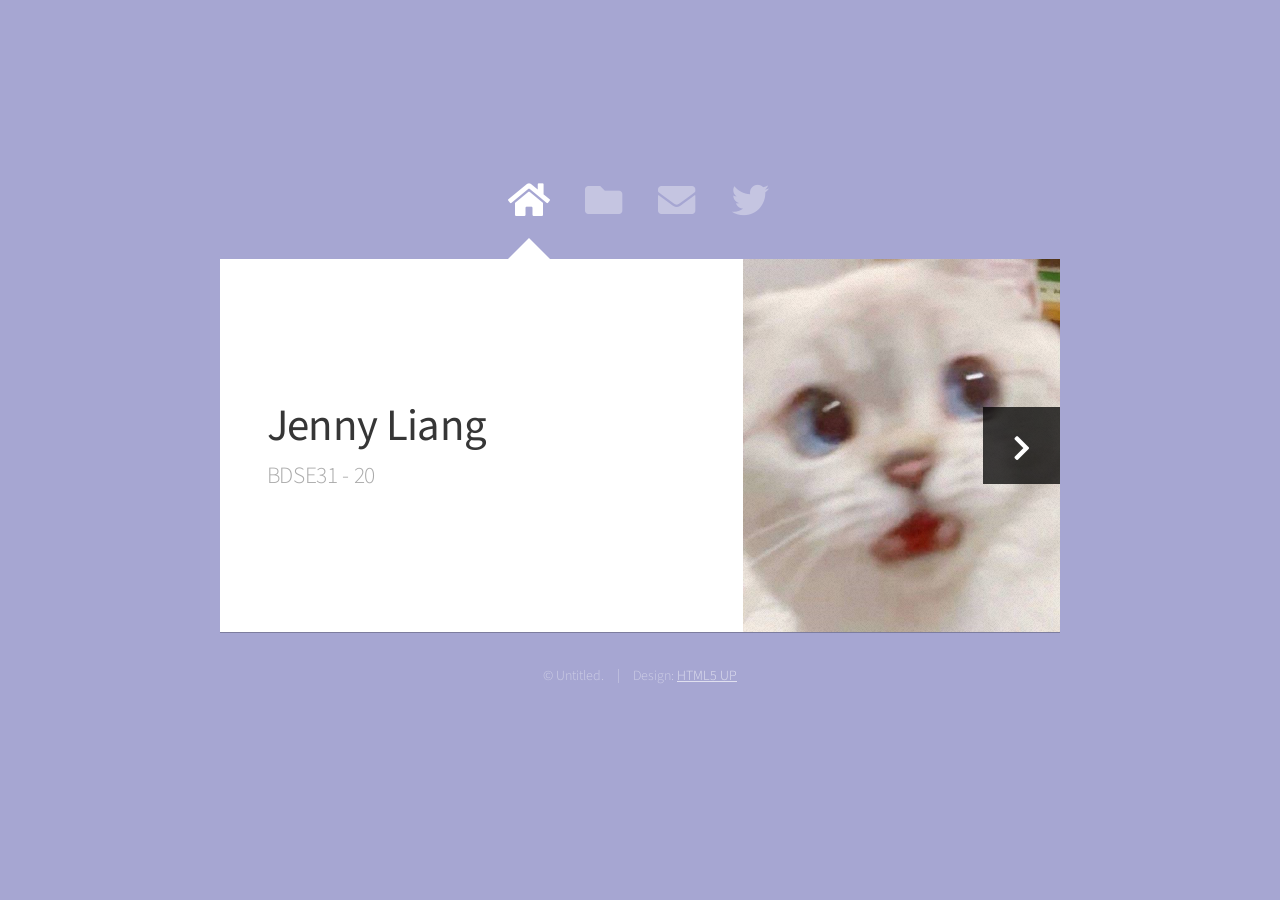
==== index.html @ 665b86b7 "First commit" ====
<!DOCTYPE HTML>
<html>
	<head>
		<title>Web Fundamentals Workshop</title>
		<meta charset="utf-8" />
		<meta name="viewport" content="width=device-width, initial-scale=1, user-scalable=no" />
		<link rel="stylesheet" href="assets/css/main.css" />
		<noscript><link rel="stylesheet" href="assets/css/noscript.css" /></noscript>
	</head>
	<body class="is-preload">

		<!-- Wrapper-->
			<div id="wrapper">

				<!-- Nav -->
					<nav id="nav">
						<a href="#" class="icon solid fa-home"><span>Home</span></a>
						<a href="#work" class="icon solid fa-folder"><span>Work</span></a>
						<a href="#contact" class="icon solid fa-envelope"><span>Contact</span></a>
						<a href="https://twitter.com/ajlkn" class="icon brands fa-twitter"><span>Twitter</span></a>
					</nav>

				<!-- Main -->
					<div id="main">

						<!-- Me -->
							<article id="home" class="panel intro">
								<header>
									<h1>Jenny Liang</h1>
									<p>BDSE31 - 20</p>
								</header>
								<a href="#work" class="jumplink pic">
									<span class="arrow icon solid fa-chevron-right"><span>See my work</span></span>
									<img src="images/memecat02.jpg" alt="" />
								</a>
							</article>

						<!-- Work -->
							<article id="work" class="panel">
								<header>
									<h2>資料視覺化作品集</h2>
								</header>
								<p>
									Powered By Plotly.js
								</p>
								<section>
									<div class="row">
										<div class="col-4 col-6-medium col-12-small">
											<a target="_blank" href="line-chart/index.html" class="image fit"><img src="images/202301車流量.png" alt=""></a>
										</div>
										<!-- <div class="col-4 col-6-medium col-12-small">
											<a href="#" class="image fit"><img src="images/pic02.jpg" alt=""></a>
										</div>
										<div class="col-4 col-6-medium col-12-small">
											<a href="#" class="image fit"><img src="images/pic03.jpg" alt=""></a>
										</div>
										<div class="col-4 col-6-medium col-12-small">
											<a href="#" class="image fit"><img src="images/pic04.jpg" alt=""></a>
										</div>
										<div class="col-4 col-6-medium col-12-small">
											<a href="#" class="image fit"><img src="images/pic05.jpg" alt=""></a>
										</div>
										<div class="col-4 col-6-medium col-12-small">
											<a href="#" class="image fit"><img src="images/pic06.jpg" alt=""></a>
										</div>
										<div class="col-4 col-6-medium col-12-small">
											<a href="#" class="image fit"><img src="images/pic07.jpg" alt=""></a>
										</div>
										<div class="col-4 col-6-medium col-12-small">
											<a href="#" class="image fit"><img src="images/pic08.jpg" alt=""></a>
										</div>
										<div class="col-4 col-6-medium col-12-small">
											<a href="#" class="image fit"><img src="images/pic09.jpg" alt=""></a>
										</div>
										<div class="col-4 col-6-medium col-12-small">
											<a href="#" class="image fit"><img src="images/pic10.jpg" alt=""></a>
										</div>
										<div class="col-4 col-6-medium col-12-small">
											<a href="#" class="image fit"><img src="images/pic11.jpg" alt=""></a>
										</div>
										<div class="col-4 col-6-medium col-12-small">
											<a href="#" class="image fit"><img src="images/pic12.jpg" alt=""></a>
										</div> -->
									</div>
								</section>
							</article>

						<!-- Contact -->
							<article id="contact" class="panel">
								<header>
									<h2>Contact Me</h2>
								</header>
								<form action="#" method="post">
									<div>
										<div class="row">
											<div class="col-6 col-12-medium">
												<input type="text" name="name" placeholder="Name" />
											</div>
											<div class="col-6 col-12-medium">
												<input type="text" name="email" placeholder="Email" />
											</div>
											<div class="col-12">
												<input type="text" name="subject" placeholder="Subject" />
											</div>
											<div class="col-12">
												<textarea name="message" placeholder="Message" rows="6"></textarea>
											</div>
											<div class="col-12">
												<input type="submit" value="Send Message" />
											</div>
										</div>
									</div>
								</form>
							</article>

					</div>

				<!-- Footer -->
					<div id="footer">
						<ul class="copyright">
							<li>&copy; Untitled.</li><li>Design: <a href="http://html5up.net">HTML5 UP</a></li>
						</ul>
					</div>

			</div>

		<!-- Scripts -->
			<script src="assets/js/jquery.min.js"></script>
			<script src="assets/js/browser.min.js"></script>
			<script src="assets/js/breakpoints.min.js"></script>
			<script src="assets/js/util.js"></script>
			<script src="assets/js/main.js"></script>

	</body>
</html>
---- assets/css/main.css ----
@import url("https://fonts.googleapis.com/css?family=Source+Sans+Pro:300,400,300italic,400italic");
@import url("fontawesome-all.min.css");

html,
body,
div,
span,
applet,
object,
iframe,
h1,
h2,
h3,
h4,
h5,
h6,
p,
blockquote,
pre,
a,
abbr,
acronym,
address,
big,
cite,
code,
del,
dfn,
em,
img,
ins,
kbd,
q,
s,
samp,
small,
strike,
strong,
sub,
sup,
tt,
var,
b,
u,
i,
center,
dl,
dt,
dd,
ol,
ul,
li,
fieldset,
form,
label,
legend,
table,
caption,
tbody,
tfoot,
thead,
tr,
th,
td,
article,
aside,
canvas,
details,
embed,
figure,
figcaption,
footer,
header,
hgroup,
menu,
nav,
output,
ruby,
section,
summary,
time,
mark,
audio,
video {
	margin: 0;
	padding: 0;
	border: 0;
	font-size: 100%;
	font: inherit;
	vertical-align: baseline;
}

article,
aside,
details,
figcaption,
figure,
footer,
header,
hgroup,
menu,
nav,
section {
	display: block;
}

body {
	line-height: 1;
}

ol,
ul {
	list-style: none;
}

blockquote,
q {
	quotes: none;
}

blockquote:before,
blockquote:after,
q:before,
q:after {
	content: '';
	content: none;
}

table {
	border-collapse: collapse;
	border-spacing: 0;
}

body {
	-webkit-text-size-adjust: none;
}

mark {
	background-color: transparent;
	color: inherit;
}

input::-moz-focus-inner {
	border: 0;
	padding: 0;
}

input,
select,
textarea {
	-moz-appearance: none;
	-webkit-appearance: none;
	-ms-appearance: none;
	appearance: none;
}

/* Row */

.row {
	display: flex;
	flex-wrap: wrap;
	box-sizing: border-box;
	align-items: stretch;
}

.row>* {
	box-sizing: border-box;
}

.row.gtr-uniform>*> :last-child {
	margin-bottom: 0;
}

.row.aln-left {
	justify-content: flex-start;
}

.row.aln-center {
	justify-content: center;
}

.row.aln-right {
	justify-content: flex-end;
}

.row.aln-top {
	align-items: flex-start;
}

.row.aln-middle {
	align-items: center;
}

.row.aln-bottom {
	align-items: flex-end;
}

.row>.imp {
	order: -1;
}

.row>.col-1 {
	width: 8.33333%;
}

.row>.off-1 {
	margin-left: 8.33333%;
}

.row>.col-2 {
	width: 16.66667%;
}

.row>.off-2 {
	margin-left: 16.66667%;
}

.row>.col-3 {
	width: 25%;
}

.row>.off-3 {
	margin-left: 25%;
}

.row>.col-4 {
	width: 33.33333%;
}

.row>.off-4 {
	margin-left: 33.33333%;
}

.row>.col-5 {
	width: 41.66667%;
}

.row>.off-5 {
	margin-left: 41.66667%;
}

.row>.col-6 {
	width: 50%;
}

.row>.off-6 {
	margin-left: 50%;
}

.row>.col-7 {
	width: 58.33333%;
}

.row>.off-7 {
	margin-left: 58.33333%;
}

.row>.col-8 {
	width: 66.66667%;
}

.row>.off-8 {
	margin-left: 66.66667%;
}

.row>.col-9 {
	width: 75%;
}

.row>.off-9 {
	margin-left: 75%;
}

.row>.col-10 {
	width: 83.33333%;
}

.row>.off-10 {
	margin-left: 83.33333%;
}

.row>.col-11 {
	width: 91.66667%;
}

.row>.off-11 {
	margin-left: 91.66667%;
}

.row>.col-12 {
	width: 100%;
}

.row>.off-12 {
	margin-left: 100%;
}

.row.gtr-0 {
	margin-top: 0em;
	margin-left: 0em;
}

.row.gtr-0>* {
	padding: 0em 0 0 0em;
}

.row.gtr-0.gtr-uniform {
	margin-top: 0em;
}

.row.gtr-0.gtr-uniform>* {
	padding-top: 0em;
}

.row.gtr-25 {
	margin-top: -0.3125em;
	margin-left: -0.3125em;
}

.row.gtr-25>* {
	padding: 0.3125em 0 0 0.3125em;
}

.row.gtr-25.gtr-uniform {
	margin-top: -0.3125em;
}

.row.gtr-25.gtr-uniform>* {
	padding-top: 0.3125em;
}

.row.gtr-50 {
	margin-top: -0.625em;
	margin-left: -0.625em;
}

.row.gtr-50>* {
	padding: 0.625em 0 0 0.625em;
}

.row.gtr-50.gtr-uniform {
	margin-top: -0.625em;
}

.row.gtr-50.gtr-uniform>* {
	padding-top: 0.625em;
}

.row {
	margin-top: -1.25em;
	margin-left: -1.25em;
}

.row>* {
	padding: 1.25em 0 0 1.25em;
}

.row.gtr-uniform {
	margin-top: -1.25em;
}

.row.gtr-uniform>* {
	padding-top: 1.25em;
}

.row.gtr-150 {
	margin-top: -1.875em;
	margin-left: -1.875em;
}

.row.gtr-150>* {
	padding: 1.875em 0 0 1.875em;
}

.row.gtr-150.gtr-uniform {
	margin-top: -1.875em;
}

.row.gtr-150.gtr-uniform>* {
	padding-top: 1.875em;
}

.row.gtr-200 {
	margin-top: -2.5em;
	margin-left: -2.5em;
}

.row.gtr-200>* {
	padding: 2.5em 0 0 2.5em;
}

.row.gtr-200.gtr-uniform {
	margin-top: -2.5em;
}

.row.gtr-200.gtr-uniform>* {
	padding-top: 2.5em;
}

@media screen and (max-width: 1680px) {

	.row {
		display: flex;
		flex-wrap: wrap;
		box-sizing: border-box;
		align-items: stretch;
	}

	.row>* {
		box-sizing: border-box;
	}

	.row.gtr-uniform>*> :last-child {
		margin-bottom: 0;
	}

	.row.aln-left {
		justify-content: flex-start;
	}

	.row.aln-center {
		justify-content: center;
	}

	.row.aln-right {
		justify-content: flex-end;
	}

	.row.aln-top {
		align-items: flex-start;
	}

	.row.aln-middle {
		align-items: center;
	}

	.row.aln-bottom {
		align-items: flex-end;
	}

	.row>.imp-xlarge {
		order: -1;
	}

	.row>.col-1-xlarge {
		width: 8.33333%;
	}

	.row>.off-1-xlarge {
		margin-left: 8.33333%;
	}

	.row>.col-2-xlarge {
		width: 16.66667%;
	}

	.row>.off-2-xlarge {
		margin-left: 16.66667%;
	}

	.row>.col-3-xlarge {
		width: 25%;
	}

	.row>.off-3-xlarge {
		margin-left: 25%;
	}

	.row>.col-4-xlarge {
		width: 33.33333%;
	}

	.row>.off-4-xlarge {
		margin-left: 33.33333%;
	}

	.row>.col-5-xlarge {
		width: 41.66667%;
	}

	.row>.off-5-xlarge {
		margin-left: 41.66667%;
	}

	.row>.col-6-xlarge {
		width: 50%;
	}

	.row>.off-6-xlarge {
		margin-left: 50%;
	}

	.row>.col-7-xlarge {
		width: 58.33333%;
	}

	.row>.off-7-xlarge {
		margin-left: 58.33333%;
	}

	.row>.col-8-xlarge {
		width: 66.66667%;
	}

	.row>.off-8-xlarge {
		margin-left: 66.66667%;
	}

	.row>.col-9-xlarge {
		width: 75%;
	}

	.row>.off-9-xlarge {
		margin-left: 75%;
	}

	.row>.col-10-xlarge {
		width: 83.33333%;
	}

	.row>.off-10-xlarge {
		margin-left: 83.33333%;
	}

	.row>.col-11-xlarge {
		width: 91.66667%;
	}

	.row>.off-11-xlarge {
		margin-left: 91.66667%;
	}

	.row>.col-12-xlarge {
		width: 100%;
	}

	.row>.off-12-xlarge {
		margin-left: 100%;
	}

	.row.gtr-0 {
		margin-top: 0em;
		margin-left: 0em;
	}

	.row.gtr-0>* {
		padding: 0em 0 0 0em;
	}

	.row.gtr-0.gtr-uniform {
		margin-top: 0em;
	}

	.row.gtr-0.gtr-uniform>* {
		padding-top: 0em;
	}

	.row.gtr-25 {
		margin-top: -0.3125em;
		margin-left: -0.3125em;
	}

	.row.gtr-25>* {
		padding: 0.3125em 0 0 0.3125em;
	}

	.row.gtr-25.gtr-uniform {
		margin-top: -0.3125em;
	}

	.row.gtr-25.gtr-uniform>* {
		padding-top: 0.3125em;
	}

	.row.gtr-50 {
		margin-top: -0.625em;
		margin-left: -0.625em;
	}

	.row.gtr-50>* {
		padding: 0.625em 0 0 0.625em;
	}

	.row.gtr-50.gtr-uniform {
		margin-top: -0.625em;
	}

	.row.gtr-50.gtr-uniform>* {
		padding-top: 0.625em;
	}

	.row {
		margin-top: -1.25em;
		margin-left: -1.25em;
	}

	.row>* {
		padding: 1.25em 0 0 1.25em;
	}

	.row.gtr-uniform {
		margin-top: -1.25em;
	}

	.row.gtr-uniform>* {
		padding-top: 1.25em;
	}

	.row.gtr-150 {
		margin-top: -1.875em;
		margin-left: -1.875em;
	}

	.row.gtr-150>* {
		padding: 1.875em 0 0 1.875em;
	}

	.row.gtr-150.gtr-uniform {
		margin-top: -1.875em;
	}

	.row.gtr-150.gtr-uniform>* {
		padding-top: 1.875em;
	}

	.row.gtr-200 {
		margin-top: -2.5em;
		margin-left: -2.5em;
	}

	.row.gtr-200>* {
		padding: 2.5em 0 0 2.5em;
	}

	.row.gtr-200.gtr-uniform {
		margin-top: -2.5em;
	}

	.row.gtr-200.gtr-uniform>* {
		padding-top: 2.5em;
	}

}

@media screen and (max-width: 1280px) {

	.row {
		display: flex;
		flex-wrap: wrap;
		box-sizing: border-box;
		align-items: stretch;
	}

	.row>* {
		box-sizing: border-box;
	}

	.row.gtr-uniform>*> :last-child {
		margin-bottom: 0;
	}

	.row.aln-left {
		justify-content: flex-start;
	}

	.row.aln-center {
		justify-content: center;
	}

	.row.aln-right {
		justify-content: flex-end;
	}

	.row.aln-top {
		align-items: flex-start;
	}

	.row.aln-middle {
		align-items: center;
	}

	.row.aln-bottom {
		align-items: flex-end;
	}

	.row>.imp-large {
		order: -1;
	}

	.row>.col-1-large {
		width: 8.33333%;
	}

	.row>.off-1-large {
		margin-left: 8.33333%;
	}

	.row>.col-2-large {
		width: 16.66667%;
	}

	.row>.off-2-large {
		margin-left: 16.66667%;
	}

	.row>.col-3-large {
		width: 25%;
	}

	.row>.off-3-large {
		margin-left: 25%;
	}

	.row>.col-4-large {
		width: 33.33333%;
	}

	.row>.off-4-large {
		margin-left: 33.33333%;
	}

	.row>.col-5-large {
		width: 41.66667%;
	}

	.row>.off-5-large {
		margin-left: 41.66667%;
	}

	.row>.col-6-large {
		width: 50%;
	}

	.row>.off-6-large {
		margin-left: 50%;
	}

	.row>.col-7-large {
		width: 58.33333%;
	}

	.row>.off-7-large {
		margin-left: 58.33333%;
	}

	.row>.col-8-large {
		width: 66.66667%;
	}

	.row>.off-8-large {
		margin-left: 66.66667%;
	}

	.row>.col-9-large {
		width: 75%;
	}

	.row>.off-9-large {
		margin-left: 75%;
	}

	.row>.col-10-large {
		width: 83.33333%;
	}

	.row>.off-10-large {
		margin-left: 83.33333%;
	}

	.row>.col-11-large {
		width: 91.66667%;
	}

	.row>.off-11-large {
		margin-left: 91.66667%;
	}

	.row>.col-12-large {
		width: 100%;
	}

	.row>.off-12-large {
		margin-left: 100%;
	}

	.row.gtr-0 {
		margin-top: 0em;
		margin-left: 0em;
	}

	.row.gtr-0>* {
		padding: 0em 0 0 0em;
	}

	.row.gtr-0.gtr-uniform {
		margin-top: 0em;
	}

	.row.gtr-0.gtr-uniform>* {
		padding-top: 0em;
	}

	.row.gtr-25 {
		margin-top: -0.3125em;
		margin-left: -0.3125em;
	}

	.row.gtr-25>* {
		padding: 0.3125em 0 0 0.3125em;
	}

	.row.gtr-25.gtr-uniform {
		margin-top: -0.3125em;
	}

	.row.gtr-25.gtr-uniform>* {
		padding-top: 0.3125em;
	}

	.row.gtr-50 {
		margin-top: -0.625em;
		margin-left: -0.625em;
	}

	.row.gtr-50>* {
		padding: 0.625em 0 0 0.625em;
	}

	.row.gtr-50.gtr-uniform {
		margin-top: -0.625em;
	}

	.row.gtr-50.gtr-uniform>* {
		padding-top: 0.625em;
	}

	.row {
		margin-top: -1.25em;
		margin-left: -1.25em;
	}

	.row>* {
		padding: 1.25em 0 0 1.25em;
	}

	.row.gtr-uniform {
		margin-top: -1.25em;
	}

	.row.gtr-uniform>* {
		padding-top: 1.25em;
	}

	.row.gtr-150 {
		margin-top: -1.875em;
		margin-left: -1.875em;
	}

	.row.gtr-150>* {
		padding: 1.875em 0 0 1.875em;
	}

	.row.gtr-150.gtr-uniform {
		margin-top: -1.875em;
	}

	.row.gtr-150.gtr-uniform>* {
		padding-top: 1.875em;
	}

	.row.gtr-200 {
		margin-top: -2.5em;
		margin-left: -2.5em;
	}

	.row.gtr-200>* {
		padding: 2.5em 0 0 2.5em;
	}

	.row.gtr-200.gtr-uniform {
		margin-top: -2.5em;
	}

	.row.gtr-200.gtr-uniform>* {
		padding-top: 2.5em;
	}

}

@media screen and (max-width: 980px) {

	.row {
		display: flex;
		flex-wrap: wrap;
		box-sizing: border-box;
		align-items: stretch;
	}

	.row>* {
		box-sizing: border-box;
	}

	.row.gtr-uniform>*> :last-child {
		margin-bottom: 0;
	}

	.row.aln-left {
		justify-content: flex-start;
	}

	.row.aln-center {
		justify-content: center;
	}

	.row.aln-right {
		justify-content: flex-end;
	}

	.row.aln-top {
		align-items: flex-start;
	}

	.row.aln-middle {
		align-items: center;
	}

	.row.aln-bottom {
		align-items: flex-end;
	}

	.row>.imp-medium {
		order: -1;
	}

	.row>.col-1-medium {
		width: 8.33333%;
	}

	.row>.off-1-medium {
		margin-left: 8.33333%;
	}

	.row>.col-2-medium {
		width: 16.66667%;
	}

	.row>.off-2-medium {
		margin-left: 16.66667%;
	}

	.row>.col-3-medium {
		width: 25%;
	}

	.row>.off-3-medium {
		margin-left: 25%;
	}

	.row>.col-4-medium {
		width: 33.33333%;
	}

	.row>.off-4-medium {
		margin-left: 33.33333%;
	}

	.row>.col-5-medium {
		width: 41.66667%;
	}

	.row>.off-5-medium {
		margin-left: 41.66667%;
	}

	.row>.col-6-medium {
		width: 50%;
	}

	.row>.off-6-medium {
		margin-left: 50%;
	}

	.row>.col-7-medium {
		width: 58.33333%;
	}

	.row>.off-7-medium {
		margin-left: 58.33333%;
	}

	.row>.col-8-medium {
		width: 66.66667%;
	}

	.row>.off-8-medium {
		margin-left: 66.66667%;
	}

	.row>.col-9-medium {
		width: 75%;
	}

	.row>.off-9-medium {
		margin-left: 75%;
	}

	.row>.col-10-medium {
		width: 83.33333%;
	}

	.row>.off-10-medium {
		margin-left: 83.33333%;
	}

	.row>.col-11-medium {
		width: 91.66667%;
	}

	.row>.off-11-medium {
		margin-left: 91.66667%;
	}

	.row>.col-12-medium {
		width: 100%;
	}

	.row>.off-12-medium {
		margin-left: 100%;
	}

	.row.gtr-0 {
		margin-top: 0em;
		margin-left: 0em;
	}

	.row.gtr-0>* {
		padding: 0em 0 0 0em;
	}

	.row.gtr-0.gtr-uniform {
		margin-top: 0em;
	}

	.row.gtr-0.gtr-uniform>* {
		padding-top: 0em;
	}

	.row.gtr-25 {
		margin-top: -0.3125em;
		margin-left: -0.3125em;
	}

	.row.gtr-25>* {
		padding: 0.3125em 0 0 0.3125em;
	}

	.row.gtr-25.gtr-uniform {
		margin-top: -0.3125em;
	}

	.row.gtr-25.gtr-uniform>* {
		padding-top: 0.3125em;
	}

	.row.gtr-50 {
		margin-top: -0.625em;
		margin-left: -0.625em;
	}

	.row.gtr-50>* {
		padding: 0.625em 0 0 0.625em;
	}

	.row.gtr-50.gtr-uniform {
		margin-top: -0.625em;
	}

	.row.gtr-50.gtr-uniform>* {
		padding-top: 0.625em;
	}

	.row {
		margin-top: -1.25em;
		margin-left: -1.25em;
	}

	.row>* {
		padding: 1.25em 0 0 1.25em;
	}

	.row.gtr-uniform {
		margin-top: -1.25em;
	}

	.row.gtr-uniform>* {
		padding-top: 1.25em;
	}

	.row.gtr-150 {
		margin-top: -1.875em;
		margin-left: -1.875em;
	}

	.row.gtr-150>* {
		padding: 1.875em 0 0 1.875em;
	}

	.row.gtr-150.gtr-uniform {
		margin-top: -1.875em;
	}

	.row.gtr-150.gtr-uniform>* {
		padding-top: 1.875em;
	}

	.row.gtr-200 {
		margin-top: -2.5em;
		margin-left: -2.5em;
	}

	.row.gtr-200>* {
		padding: 2.5em 0 0 2.5em;
	}

	.row.gtr-200.gtr-uniform {
		margin-top: -2.5em;
	}

	.row.gtr-200.gtr-uniform>* {
		padding-top: 2.5em;
	}

}

@media screen and (max-width: 736px) {

	.row {
		display: flex;
		flex-wrap: wrap;
		box-sizing: border-box;
		align-items: stretch;
	}

	.row>* {
		box-sizing: border-box;
	}

	.row.gtr-uniform>*> :last-child {
		margin-bottom: 0;
	}

	.row.aln-left {
		justify-content: flex-start;
	}

	.row.aln-center {
		justify-content: center;
	}

	.row.aln-right {
		justify-content: flex-end;
	}

	.row.aln-top {
		align-items: flex-start;
	}

	.row.aln-middle {
		align-items: center;
	}

	.row.aln-bottom {
		align-items: flex-end;
	}

	.row>.imp-small {
		order: -1;
	}

	.row>.col-1-small {
		width: 8.33333%;
	}

	.row>.off-1-small {
		margin-left: 8.33333%;
	}

	.row>.col-2-small {
		width: 16.66667%;
	}

	.row>.off-2-small {
		margin-left: 16.66667%;
	}

	.row>.col-3-small {
		width: 25%;
	}

	.row>.off-3-small {
		margin-left: 25%;
	}

	.row>.col-4-small {
		width: 33.33333%;
	}

	.row>.off-4-small {
		margin-left: 33.33333%;
	}

	.row>.col-5-small {
		width: 41.66667%;
	}

	.row>.off-5-small {
		margin-left: 41.66667%;
	}

	.row>.col-6-small {
		width: 50%;
	}

	.row>.off-6-small {
		margin-left: 50%;
	}

	.row>.col-7-small {
		width: 58.33333%;
	}

	.row>.off-7-small {
		margin-left: 58.33333%;
	}

	.row>.col-8-small {
		width: 66.66667%;
	}

	.row>.off-8-small {
		margin-left: 66.66667%;
	}

	.row>.col-9-small {
		width: 75%;
	}

	.row>.off-9-small {
		margin-left: 75%;
	}

	.row>.col-10-small {
		width: 83.33333%;
	}

	.row>.off-10-small {
		margin-left: 83.33333%;
	}

	.row>.col-11-small {
		width: 91.66667%;
	}

	.row>.off-11-small {
		margin-left: 91.66667%;
	}

	.row>.col-12-small {
		width: 100%;
	}

	.row>.off-12-small {
		margin-left: 100%;
	}

	.row.gtr-0 {
		margin-top: 0em;
		margin-left: 0em;
	}

	.row.gtr-0>* {
		padding: 0em 0 0 0em;
	}

	.row.gtr-0.gtr-uniform {
		margin-top: 0em;
	}

	.row.gtr-0.gtr-uniform>* {
		padding-top: 0em;
	}

	.row.gtr-25 {
		margin-top: -0.3125em;
		margin-left: -0.3125em;
	}

	.row.gtr-25>* {
		padding: 0.3125em 0 0 0.3125em;
	}

	.row.gtr-25.gtr-uniform {
		margin-top: -0.3125em;
	}

	.row.gtr-25.gtr-uniform>* {
		padding-top: 0.3125em;
	}

	.row.gtr-50 {
		margin-top: -0.625em;
		margin-left: -0.625em;
	}

	.row.gtr-50>* {
		padding: 0.625em 0 0 0.625em;
	}

	.row.gtr-50.gtr-uniform {
		margin-top: -0.625em;
	}

	.row.gtr-50.gtr-uniform>* {
		padding-top: 0.625em;
	}

	.row {
		margin-top: -1.25em;
		margin-left: -1.25em;
	}

	.row>* {
		padding: 1.25em 0 0 1.25em;
	}

	.row.gtr-uniform {
		margin-top: -1.25em;
	}

	.row.gtr-uniform>* {
		padding-top: 1.25em;
	}

	.row.gtr-150 {
		margin-top: -1.875em;
		margin-left: -1.875em;
	}

	.row.gtr-150>* {
		padding: 1.875em 0 0 1.875em;
	}

	.row.gtr-150.gtr-uniform {
		margin-top: -1.875em;
	}

	.row.gtr-150.gtr-uniform>* {
		padding-top: 1.875em;
	}

	.row.gtr-200 {
		margin-top: -2.5em;
		margin-left: -2.5em;
	}

	.row.gtr-200>* {
		padding: 2.5em 0 0 2.5em;
	}

	.row.gtr-200.gtr-uniform {
		margin-top: -2.5em;
	}

	.row.gtr-200.gtr-uniform>* {
		padding-top: 2.5em;
	}

}

/* Basic */

html {
	box-sizing: border-box;
}

*,
*:before,
*:after {
	box-sizing: inherit;
}

body {
	/* background-image: url("images/overlay.png"), url("images/bg.jpg"); */
	background-color: #A6A6D2;
	background-repeat: repeat, no-repeat;
	background-size: auto, 100% 100%;
	background-attachment: fixed;
	overflow-y: scroll;
}

body.is-preload *,
body.is-preload *:before,
body.is-preload *:after {
	-moz-animation: none !important;
	-webkit-animation: none !important;
	-ms-animation: none !important;
	animation: none !important;
	-moz-transition: none !important;
	-webkit-transition: none !important;
	-ms-transition: none !important;
	transition: none !important;
}

body,
input,
textarea,
select {
	font-family: 'Source Sans Pro', sans-serif;
	font-weight: 300;
	color: #777777;
	font-size: 20pt;
	line-height: 1.75em;
}

@media screen and (max-width: 1680px) {

	body,
	input,
	textarea,
	select {
		font-size: 15pt;
	}

}

@media screen and (max-width: 1280px) {

	body,
	input,
	textarea,
	select {
		font-size: 14pt;
	}

}

@media screen and (max-width: 736px) {

	body,
	input,
	textarea,
	select {
		font-size: 12pt;
	}

}

@media screen and (max-width: 360px) {

	body,
	input,
	textarea,
	select {
		font-size: 11pt;
	}

}

strong,
b,
h1,
h2,
h3,
h4,
h5,
h6 {
	font-weight: 400;
	color: #363636;
}

h1 {
	font-size: 2.4em;
	letter-spacing: -0.015em;
}

h2 {
	font-size: 1.8em;
	letter-spacing: -0.015em;
}

h3,
h4,
h5,
h6 {
	font-size: 1.25em;
	letter-spacing: -0.015em;
}

@media screen and (max-width: 736px) {

	h1 {
		font-size: 1.75em;
	}

	h2 {
		font-size: 1.375em;
	}

	h3,
	h4,
	h5,
	h6 {
		font-size: 1em;
	}

}

blockquote {
	border-left: solid 0.5em #ddd;
	padding: 1em 0 1em 2em;
	font-style: italic;
}

em,
i {
	font-style: italic;
}

hr {
	border: 0;
	border-top: solid 1px #ddd;
	padding: 1.5em 0 0 0;
	margin: 1.75em 0 0 0;
}

sub {
	position: relative;
	top: 0.5em;
	font-size: 0.8em;
}

sup {
	position: relative;
	top: -0.5em;
	font-size: 0.8em;
}

br.clear {
	clear: both;
}

p,
ul,
ol,
dl,
table,
blockquote,
form {
	margin-bottom: 2em;
}

/* Table */

table {
	width: 100%;
}

table.default tbody tr {
	border-bottom: solid 1px #f4f4f4;
}

table.default td {
	padding: 0.5em 1em 0.5em 1em;
}

table.default th {
	text-align: left;
	font-weight: 400;
	padding: 0.5em 1em 0.5em 1em;
}

table.default thead {
	border-bottom: solid 2px #f4f4f4;
}

/* Form */

form label {
	display: block;
	font-weight: 400;
	color: #363636;
	margin: 0 0 1em 0;
}

form input[type="text"],
form input[type="email"],
form input[type="password"],
form select,
form textarea {
	-webkit-appearance: none;
	border: 0;
	background: #f4f4f4;
	padding: 0.75em;
	width: 100%;
	-moz-transition: background-color .25s ease-in-out;
	-webkit-transition: background-color .25s ease-in-out;
	-ms-transition: background-color .25s ease-in-out;
	transition: background-color .25s ease-in-out;
}

form input[type="text"]:focus,
form input[type="email"]:focus,
form input[type="password"]:focus,
form select:focus,
form textarea:focus {
	background: #f8f8f8;
}

form input[type="text"],
form input[type="email"],
form input[type="password"],
form select {
	line-height: 1.35em;
}

form ::-webkit-input-placeholder {
	color: #999;
}

form :-moz-placeholder {
	color: #999;
}

form ::-moz-placeholder {
	color: #999;
}

form :-ms-input-placeholder {
	color: #999;
}

/* Section/Article */

section,
article {
	margin-bottom: 3em;
}

section> :last-child,
section:last-child,
article> :last-child,
article:last-child {
	margin-bottom: 0;
}

header {
	margin: 0 0 1.5em 0;
}

header>p {
	margin: 0.5em 0 0 0;
	color: #aaa;
}

@media screen and (max-width: 736px) {

	header {
		margin: 0 0 1em 0;
	}

}

/* Image */

.image {
	display: inline-block;
}

.image img {
	display: block;
	width: 100%;
}

.image.fit {
	display: block;
	width: 100%;
}

.image.featured {
	display: block;
	width: 100%;
	margin: 0 0 2em 0;
}

.image.left {
	float: left;
	margin: 0 2em 2em 0;
}

.image.centered {
	display: block;
	margin: 0 0 2em 0;
}

.image.centered img {
	margin: 0 auto;
	width: auto;
}

/* Button */

input[type="button"],
input[type="submit"],
input[type="reset"],
button,
.button {
	-moz-transition: background-color .25s ease-in-out;
	-webkit-transition: background-color .25s ease-in-out;
	-ms-transition: background-color .25s ease-in-out;
	transition: background-color .25s ease-in-out;
	-webkit-appearance: none;
	display: inline-block;
	background-color: #222222;
	color: #ffffff;
	border: 0;
	cursor: pointer;
	outline: 0;
	padding: 0.7em 1.5em 0.7em 1.5em;
}

input[type="button"]:hover,
input[type="submit"]:hover,
input[type="reset"]:hover,
button:hover,
.button:hover {
	background-color: #333333;
}

input[type="button"]:active,
input[type="submit"]:active,
input[type="reset"]:active,
button:active,
.button:active {
	background-color: #444444;
}

input[type="button"].alt,
input[type="submit"].alt,
input[type="reset"].alt,
button.alt,
.button.alt {
	background-color: #777777;
}

input[type="button"].alt:hover,
input[type="submit"].alt:hover,
input[type="reset"].alt:hover,
button.alt:hover,
.button.alt:hover {
	background-color: #888888;
}

input[type="button"].alt:active,
input[type="submit"].alt:active,
input[type="reset"].alt:active,
button.alt:active,
.button.alt:active {
	background-color: #999999;
}

input[type="button"].small,
input[type="submit"].small,
input[type="reset"].small,
button.small,
.button.small {
	font-size: 0.75em;
}

input[type="button"].large,
input[type="submit"].large,
input[type="reset"].large,
button.large,
.button.large {
	font-size: 1.25em;
	padding: 0.5em 1.25em 0.5em 1.25em;
}

input[type="button"].xlarge,
input[type="submit"].xlarge,
input[type="reset"].xlarge,
button.xlarge,
.button.xlarge {
	font-size: 1.5em;
	padding: 0.5em 1.25em 0.5em 1.25em;
}

@media screen and (max-width: 736px) {

	input[type="button"],
	input[type="submit"],
	input[type="reset"],
	button,
	.button {
		width: 100%;
	}

}

/* List */

ul {
	list-style: disc;
	padding-left: 1em;
}

ul li {
	padding-left: 0.5em;
}

ol {
	list-style: decimal;
	padding-left: 1.25em;
}

ol li {
	padding-left: 0.25em;
}

/* Actions */

ul.actions {
	list-style: none;
	padding-left: 0;
}

ul.actions li {
	display: inline-block;
	padding-left: 0;
	margin: 0 0 0 0.5em;
}

ul.actions li:first-child {
	margin-left: 0;
}

@media screen and (max-width: 736px) {

	ul.actions li {
		display: block;
		margin: 0.75em 0 0 0;
	}

	ul.actions li:first-child {
		margin-top: 0;
	}

}

/* Icons */

.icon {
	text-decoration: none;
	position: relative;
	text-decoration: none;
}

.icon:before {
	-moz-osx-font-smoothing: grayscale;
	-webkit-font-smoothing: antialiased;
	display: inline-block;
	font-style: normal;
	font-variant: normal;
	text-rendering: auto;
	line-height: 1;
	text-transform: none !important;
	font-family: 'Font Awesome 5 Free';
	font-weight: 400;
}

.icon.solid:before {
	font-weight: 900;
}

.icon.brands:before {
	font-family: 'Font Awesome 5 Brands';
}

.icon:before {
	line-height: inherit;
}

.icon>.label {
	display: none;
}

/* Nav */

#nav {
	text-align: center;
	height: 4.25em;
	cursor: default;
}

#nav a {
	position: relative;
	display: inline-block;
	color: #ffffff;
	width: 1em;
	height: 1em;
	line-height: 0.9em;
	font-size: 2.5em;
	margin: 0 0.25em 0 0.25em;
	opacity: 0.35;
	outline: 0;
	-moz-transition: opacity .25s ease-in-out;
	-webkit-transition: opacity .25s ease-in-out;
	-ms-transition: opacity .25s ease-in-out;
	transition: opacity .25s ease-in-out;
}

#nav a.icon:before {
	padding-right: 0;
}

#nav a:before {
	font-size: 0.8em;
}

#nav a:after {
	content: '';
	display: block;
	position: absolute;
	left: 50%;
	bottom: -0.75em;
	margin-left: -0.5em;
	border-bottom: solid 0em #ffffff;
	border-left: solid 0.5em transparent;
	border-right: solid 0.5em transparent;
	-moz-transition: border-bottom-width .25s ease-in-out;
	-webkit-transition: border-bottom-width .25s ease-in-out;
	-ms-transition: border-bottom-width .25s ease-in-out;
	transition: border-bottom-width .25s ease-in-out;
}

#nav a span {
	display: block;
	position: absolute;
	background: #222222;
	color: #ffffff;
	top: -2.75em;
	font-size: 0.3em;
	height: 2.25em;
	line-height: 2.25em;
	left: 50%;
	opacity: 0;
	-moz-transition: opacity .25s ease-in-out;
	-webkit-transition: opacity .25s ease-in-out;
	-ms-transition: opacity .25s ease-in-out;
	transition: opacity .25s ease-in-out;
	width: 5.5em;
	margin-left: -2.75em;
}

#nav a span:after {
	content: '';
	display: block;
	position: absolute;
	bottom: -0.4em;
	left: 50%;
	margin-left: -0.6em;
	border-top: solid 0.6em #222222;
	border-left: solid 0.6em transparent;
	border-right: solid 0.6em transparent;
}

#nav a:hover {
	opacity: 1.0;
}

#nav a:hover span {
	opacity: 1.0;
}

#nav a.active {
	opacity: 1.0;
}

#nav a.active:after {
	border-bottom-width: 0.5em;
}

@media screen and (max-width: 980px) {

	#nav a span {
		display: none;
	}

}

/* Wrapper */

#wrapper {
	width: 45em;
	margin: 0 auto;
	min-height: 100vh;
	max-width: 100%;
	padding: 4em 0;
	display: -moz-flex;
	display: -webkit-flex;
	display: -ms-flex;
	display: flex;
	-moz-flex-direction: column;
	-webkit-flex-direction: column;
	-ms-flex-direction: column;
	flex-direction: column;
	-moz-align-items: center;
	-webkit-align-items: center;
	-ms-align-items: center;
	align-items: center;
	-moz-justify-content: center;
	-webkit-justify-content: center;
	-ms-justify-content: center;
	justify-content: center;
	-moz-transition: opacity 1s ease-in-out;
	-webkit-transition: opacity 1s ease-in-out;
	-ms-transition: opacity 1s ease-in-out;
	transition: opacity 1s ease-in-out;
}

body.is-preload #wrapper {
	opacity: 0;
}

@media screen and (max-width: 1280px) {

	#wrapper {
		padding: 3em 0;
		max-width: calc(100% - 6em);
	}

}

@media screen and (max-width: 980px) {

	#wrapper {
		padding: 1.5em 0;
		max-width: calc(100% - 8em);
	}

}

@media screen and (max-width: 736px) {

	#wrapper {
		padding: 1em 0;
		max-width: calc(100% - 2em);
	}

}

@media screen and (max-width: 360px) {

	#wrapper {
		padding: 1em 0;
		max-width: 100%;
	}

}

/* Main */

#main {
	position: relative;
	overflow: hidden;
	width: 100%;
	background: #ffffff;
	box-shadow: 0px 1px 0px 0px rgba(0, 0, 0, 0.25);
	-moz-transition: min-height 0.5s ease-in-out, max-height 0.5s ease-in-out;
	-webkit-transition: min-height 0.5s ease-in-out, max-height 0.5s ease-in-out;
	-ms-transition: min-height 0.5s ease-in-out, max-height 0.5s ease-in-out;
	transition: min-height 0.5s ease-in-out, max-height 0.5s ease-in-out;
}

#main>.panel {
	-moz-transition: opacity 0.25s ease-in-out;
	-webkit-transition: opacity 0.25s ease-in-out;
	-ms-transition: opacity 0.25s ease-in-out;
	transition: opacity 0.25s ease-in-out;
	margin-bottom: 0;
	position: relative;
	padding: 3.5em 2.5em 2.5em 2.5em;
	width: 100%;
}

#main>.panel.inactive {
	opacity: 0;
}

@media screen and (max-width: 736px) {

	#main>.panel {
		padding: 2em 1.5em 1.5em 1.5em;
	}

}

#main>.panel.intro {
	padding: 0;
	height: 20em;
	display: -moz-flex;
	display: -webkit-flex;
	display: -ms-flex;
	display: flex;
	-moz-flex-direction: row;
	-webkit-flex-direction: row;
	-ms-flex-direction: row;
	flex-direction: row;
	-moz-align-items: center;
	-webkit-align-items: center;
	-ms-align-items: center;
	align-items: center;
}

#main>.panel.intro .pic {
	text-decoration: none;
	position: relative;
	-moz-flex-grow: 0;
	-webkit-flex-grow: 0;
	-ms-flex-grow: 0;
	flex-grow: 0;
	-moz-flex-shrink: 0;
	-webkit-flex-shrink: 0;
	-ms-flex-shrink: 0;
	flex-shrink: 0;
	width: 17em;
	height: 100%;
}

#main>.panel.intro .pic:before {
	content: '';
	position: absolute;
	top: 0;
	left: 0;
	background: url("images/overlay.png");
	width: 100%;
	height: 100%;
	z-index: 1;
}

#main>.panel.intro .pic img {
	position: relative;
	display: block;
	position: absolute;
	top: 0;
	left: 0;
	width: 100%;
	height: 100%;
	-moz-object-fit: cover;
	-webkit-object-fit: cover;
	-ms-object-fit: cover;
	object-fit: cover;
	-moz-object-position: center;
	-webkit-object-position: center;
	-ms-object-position: center;
	object-position: center;
}

#main>.panel.intro .pic .arrow {
	display: block;
	position: absolute;
	right: 0;
	top: 50%;
	margin-top: -1.375em;
	width: 2.75em;
	height: 2.75em;
	background: #000;
	background: rgba(0, 0, 0, 0.75);
	color: #ffffff;
	text-align: center;
	line-height: 2.75em;
	font-size: 1.5em;
	z-index: 1;
	-moz-transition: width .15s ease-in-out, padding-right .15s ease-in-out;
	-webkit-transition: width .15s ease-in-out, padding-right .15s ease-in-out;
	-ms-transition: width .15s ease-in-out, padding-right .15s ease-in-out;
	transition: width .15s ease-in-out, padding-right .15s ease-in-out;
}

#main>.panel.intro .pic .arrow:before {
	position: relative;
	padding-right: 0;
	top: 0.125em;
}

#main>.panel.intro .pic .arrow span {
	display: block;
	text-indent: -9999px;
}

#main>.panel.intro .pic:hover .arrow {
	width: 3em;
	padding-right: 0.25em;
}

#main>.panel.intro header {
	-moz-flex-grow: 1;
	-webkit-flex-grow: 1;
	-ms-flex-grow: 1;
	flex-grow: 1;
	-moz-flex-shrink: 1;
	-webkit-flex-shrink: 1;
	-ms-flex-shrink: 1;
	flex-shrink: 1;
	padding: 3.5em 2.5em;
	margin-bottom: 0;
	width: 100%;
}

#main>.panel.intro header h1 {
	line-height: 1.25em;
	margin-bottom: 0;
}

#main>.panel.intro header p {
	letter-spacing: -0.015em;
	font-size: 1.25em;
	margin: 0.25em 0 0 0;
}

@media screen and (max-width: 980px) {

	#main>.panel.intro {
		-moz-flex-direction: column;
		-webkit-flex-direction: column;
		-ms-flex-direction: column;
		flex-direction: column;
		height: auto;
	}

	#main>.panel.intro .pic {
		height: 25em;
		width: 100%;
	}

	#main>.panel.intro header {
		padding: 4em;
		text-align: center;
	}

}

@media screen and (max-width: 736px) {

	#main>.panel.intro .pic {
		height: 20em;
	}

	#main>.panel.intro header {
		padding: 2.75em 2em 2.5em 2em;
	}

	#main>.panel.intro header p {
		font-size: 1em;
		margin: 0.25em 0 0 0;
	}

}

/* Footer */

#footer {
	color: rgba(255, 255, 255, 0.45);
	text-align: center;
	padding: 2em 0 0 0;
	font-size: 0.75em;
}

#footer a {
	color: #ddd;
	color: rgba(255, 255, 255, 0.65);
	-moz-transition: color .25s ease-in-out;
	-webkit-transition: color .25s ease-in-out;
	-ms-transition: color .25s ease-in-out;
	transition: color .25s ease-in-out;
}

#footer a:hover {
	color: white;
}

#footer .copyright {
	list-style: none;
	padding-left: 0;
}

#footer .copyright li {
	display: inline-block;
	padding-left: 1em;
	margin-left: 1em;
	border-left: solid 1px rgba(255, 255, 255, 0.25);
	line-height: 1;
}

#footer .copyright li:first-child {
	padding-left: 0;
	margin-left: 0;
	border-left: 0;
}

@media screen and (max-width: 736px) {

	#footer .copyright li {
		padding-left: 0.5em;
		margin-left: 0.5em;
	}

}
---- assets/css/noscript.css ----
/* Wrapper */

	#wrapper {
		opacity: 1 !important;
	}

/* Nav */

	#nav a {
		opacity: 1.0;
	}

		#nav a:before, #nav a:after {
			display: none;
		}

		#nav a span {
			top: 0;
			opacity: 1.0;
		}

			#nav a span:after {
				display: none;
			}

/* Main */

	#main {
		background: none;
		box-shadow: none;
	}

		#main > .panel {
			background: #ffffff;
			margin-bottom: 2em;
		}

			#main > .panel:last-child {
				margin-bottom: 0;
			}
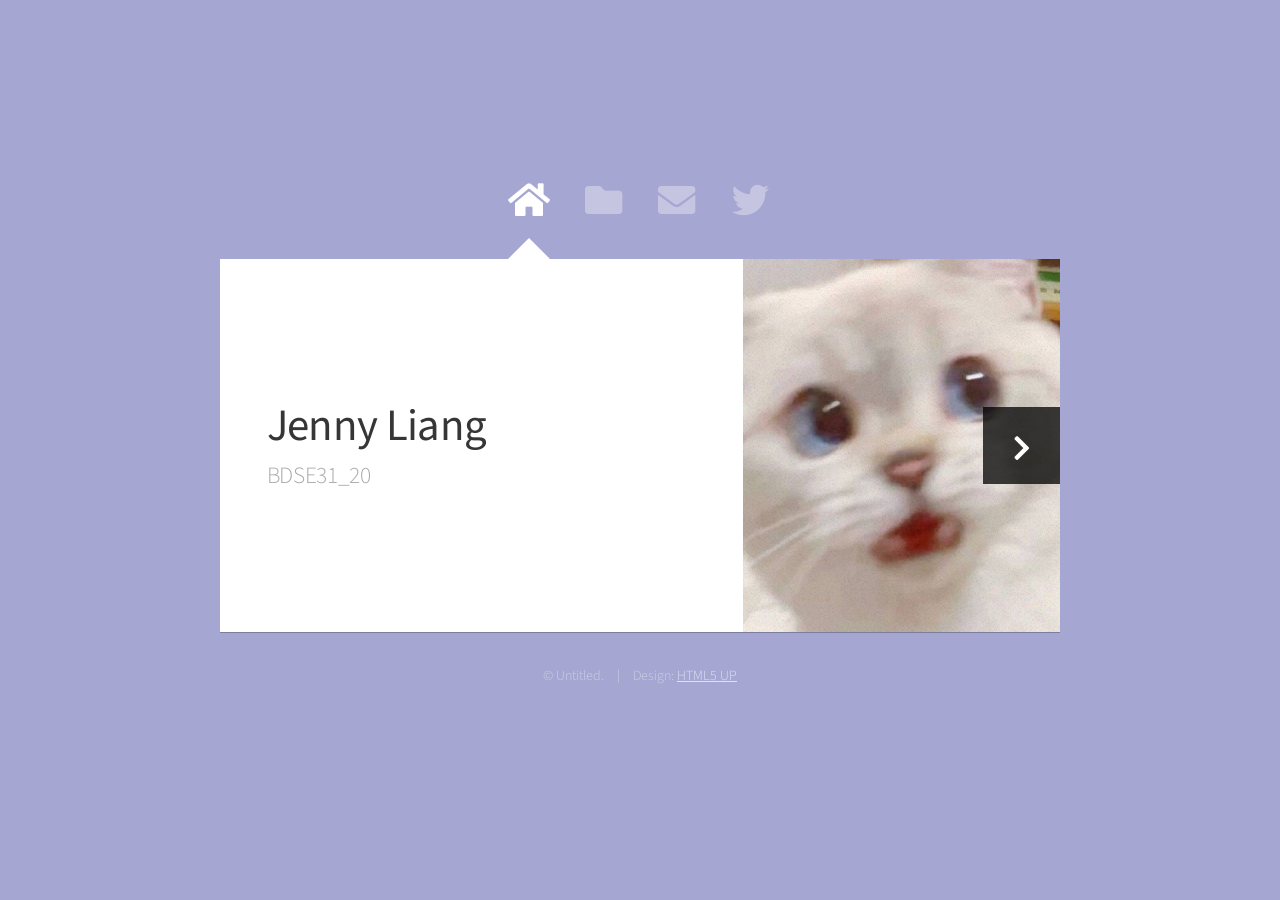
==== commit a8925f53: "Update for bdse" ====
--- a/index.html
+++ b/index.html
@@ -27,7 +27,7 @@
 							<article id="home" class="panel intro">
 								<header>
 									<h1>Jenny Liang</h1>
-									<p>BDSE31 - 20</p>
+									<p>BDSE31_20</p>
 								</header>
 								<a href="#work" class="jumplink pic">
 									<span class="arrow icon solid fa-chevron-right"><span>See my work</span></span>
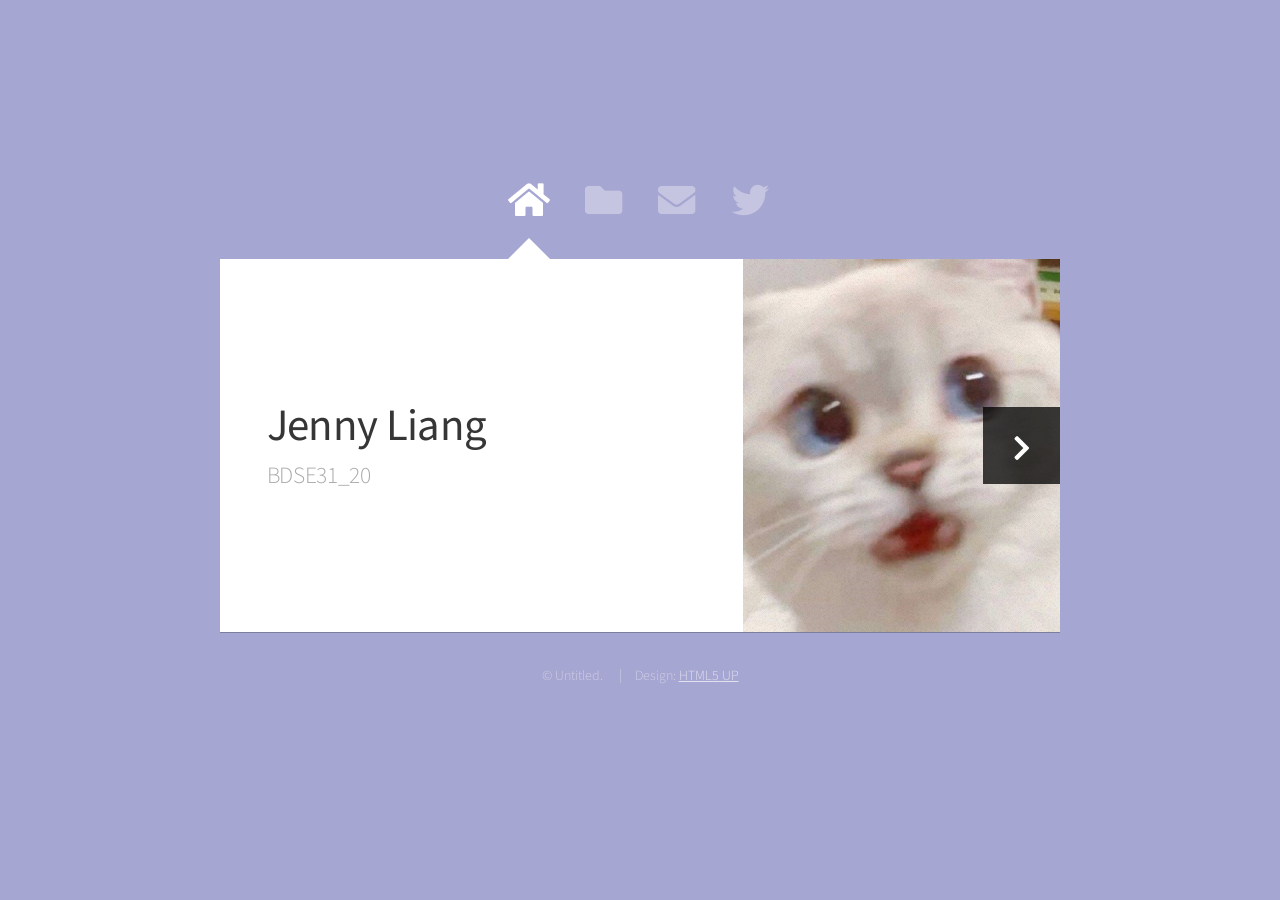
==== commit 85838857: "Update bar-chart" ====
--- a/index.html
+++ b/index.html
@@ -1,54 +1,63 @@
 <!DOCTYPE HTML>
 <html>
-	<head>
-		<title>Web Fundamentals Workshop</title>
-		<meta charset="utf-8" />
-		<meta name="viewport" content="width=device-width, initial-scale=1, user-scalable=no" />
-		<link rel="stylesheet" href="assets/css/main.css" />
-		<noscript><link rel="stylesheet" href="assets/css/noscript.css" /></noscript>
-	</head>
-	<body class="is-preload">
 
-		<!-- Wrapper-->
-			<div id="wrapper">
+<head>
+	<title>Web Fundamentals Workshop</title>
+	<meta charset="utf-8" />
+	<meta name="viewport" content="width=device-width, initial-scale=1, user-scalable=no" />
+	<link rel="stylesheet" href="assets/css/main.css" />
+	<noscript>
+		<link rel="stylesheet" href="assets/css/noscript.css" />
+	</noscript>
+</head>
 
-				<!-- Nav -->
-					<nav id="nav">
-						<a href="#" class="icon solid fa-home"><span>Home</span></a>
-						<a href="#work" class="icon solid fa-folder"><span>Work</span></a>
-						<a href="#contact" class="icon solid fa-envelope"><span>Contact</span></a>
-						<a href="https://twitter.com/ajlkn" class="icon brands fa-twitter"><span>Twitter</span></a>
-					</nav>
+<body class="is-preload">
 
-				<!-- Main -->
-					<div id="main">
+	<!-- Wrapper-->
+	<div id="wrapper">
 
-						<!-- Me -->
-							<article id="home" class="panel intro">
-								<header>
-									<h1>Jenny Liang</h1>
-									<p>BDSE31_20</p>
-								</header>
-								<a href="#work" class="jumplink pic">
-									<span class="arrow icon solid fa-chevron-right"><span>See my work</span></span>
-									<img src="images/memecat02.jpg" alt="" />
-								</a>
-							</article>
+		<!-- Nav -->
+		<nav id="nav">
+			<a href="#" class="icon solid fa-home"><span>Home</span></a>
+			<a href="#work" class="icon solid fa-folder"><span>Work</span></a>
+			<a href="#contact" class="icon solid fa-envelope"><span>Contact</span></a>
+			<a href="https://twitter.com/ajlkn" class="icon brands fa-twitter"><span>Twitter</span></a>
+		</nav>
 
-						<!-- Work -->
-							<article id="work" class="panel">
-								<header>
-									<h2>資料視覺化作品集</h2>
-								</header>
-								<p>
-									Powered By Plotly.js
-								</p>
-								<section>
-									<div class="row">
-										<div class="col-4 col-6-medium col-12-small">
-											<a target="_blank" href="line-chart/index.html" class="image fit"><img src="images/202301車流量.png" alt=""></a>
-										</div>
-										<!-- <div class="col-4 col-6-medium col-12-small">
+		<!-- Main -->
+		<div id="main">
+
+			<!-- Me -->
+			<article id="home" class="panel intro">
+				<header>
+					<h1>Jenny Liang</h1>
+					<p>BDSE31_20</p>
+				</header>
+				<a href="#work" class="jumplink pic">
+					<span class="arrow icon solid fa-chevron-right"><span>See my work</span></span>
+					<img src="images/memecat02.jpg" alt="" />
+				</a>
+			</article>
+
+			<!-- Work -->
+			<article id="work" class="panel">
+				<header>
+					<h2>資料視覺化作品集</h2>
+				</header>
+				<p>
+					Powered By Plotly.js
+				</p>
+				<section>
+					<div class="row">
+						<div class="col-4 col-6-medium col-12-small">
+							<a target="_blank" href="line-chart/index.html" class="image fit"><img
+									src="images/202301折線車流量.png" alt=""></a>
+						</div>
+						<div class="col-4 col-6-medium col-12-small">
+							<a target="_blank" href="bar-chart/index.html" class="image fit"><img
+									src="images/202302車流量.png" alt=""></a>
+						</div>
+						<!-- <div class="col-4 col-6-medium col-12-small">
 											<a href="#" class="image fit"><img src="images/pic02.jpg" alt=""></a>
 										</div>
 										<div class="col-4 col-6-medium col-12-small">
@@ -81,55 +90,57 @@
 										<div class="col-4 col-6-medium col-12-small">
 											<a href="#" class="image fit"><img src="images/pic12.jpg" alt=""></a>
 										</div> -->
-									</div>
-								</section>
-							</article>
+					</div>
+				</section>
+			</article>
 
-						<!-- Contact -->
-							<article id="contact" class="panel">
-								<header>
-									<h2>Contact Me</h2>
-								</header>
-								<form action="#" method="post">
-									<div>
-										<div class="row">
-											<div class="col-6 col-12-medium">
-												<input type="text" name="name" placeholder="Name" />
-											</div>
-											<div class="col-6 col-12-medium">
-												<input type="text" name="email" placeholder="Email" />
-											</div>
-											<div class="col-12">
-												<input type="text" name="subject" placeholder="Subject" />
-											</div>
-											<div class="col-12">
-												<textarea name="message" placeholder="Message" rows="6"></textarea>
-											</div>
-											<div class="col-12">
-												<input type="submit" value="Send Message" />
-											</div>
-										</div>
-									</div>
-								</form>
-							</article>
+			<!-- Contact -->
+			<article id="contact" class="panel">
+				<header>
+					<h2>Contact Me</h2>
+				</header>
+				<form action="#" method="post">
+					<div>
+						<div class="row">
+							<div class="col-6 col-12-medium">
+								<input type="text" name="name" placeholder="Name" />
+							</div>
+							<div class="col-6 col-12-medium">
+								<input type="text" name="email" placeholder="Email" />
+							</div>
+							<div class="col-12">
+								<input type="text" name="subject" placeholder="Subject" />
+							</div>
+							<div class="col-12">
+								<textarea name="message" placeholder="Message" rows="6"></textarea>
+							</div>
+							<div class="col-12">
+								<input type="submit" value="Send Message" />
+							</div>
+						</div>
+					</div>
+				</form>
+			</article>
 
-					</div>
+		</div>
 
-				<!-- Footer -->
-					<div id="footer">
-						<ul class="copyright">
-							<li>&copy; Untitled.</li><li>Design: <a href="http://html5up.net">HTML5 UP</a></li>
-						</ul>
-					</div>
+		<!-- Footer -->
+		<div id="footer">
+			<ul class="copyright">
+				<li>&copy; Untitled.</li>
+				<li>Design: <a href="http://html5up.net">HTML5 UP</a></li>
+			</ul>
+		</div>
 
-			</div>
+	</div>
 
-		<!-- Scripts -->
-			<script src="assets/js/jquery.min.js"></script>
-			<script src="assets/js/browser.min.js"></script>
-			<script src="assets/js/breakpoints.min.js"></script>
-			<script src="assets/js/util.js"></script>
-			<script src="assets/js/main.js"></script>
+	<!-- Scripts -->
+	<script src="assets/js/jquery.min.js"></script>
+	<script src="assets/js/browser.min.js"></script>
+	<script src="assets/js/breakpoints.min.js"></script>
+	<script src="assets/js/util.js"></script>
+	<script src="assets/js/main.js"></script>
 
-	</body>
+</body>
+
 </html>
